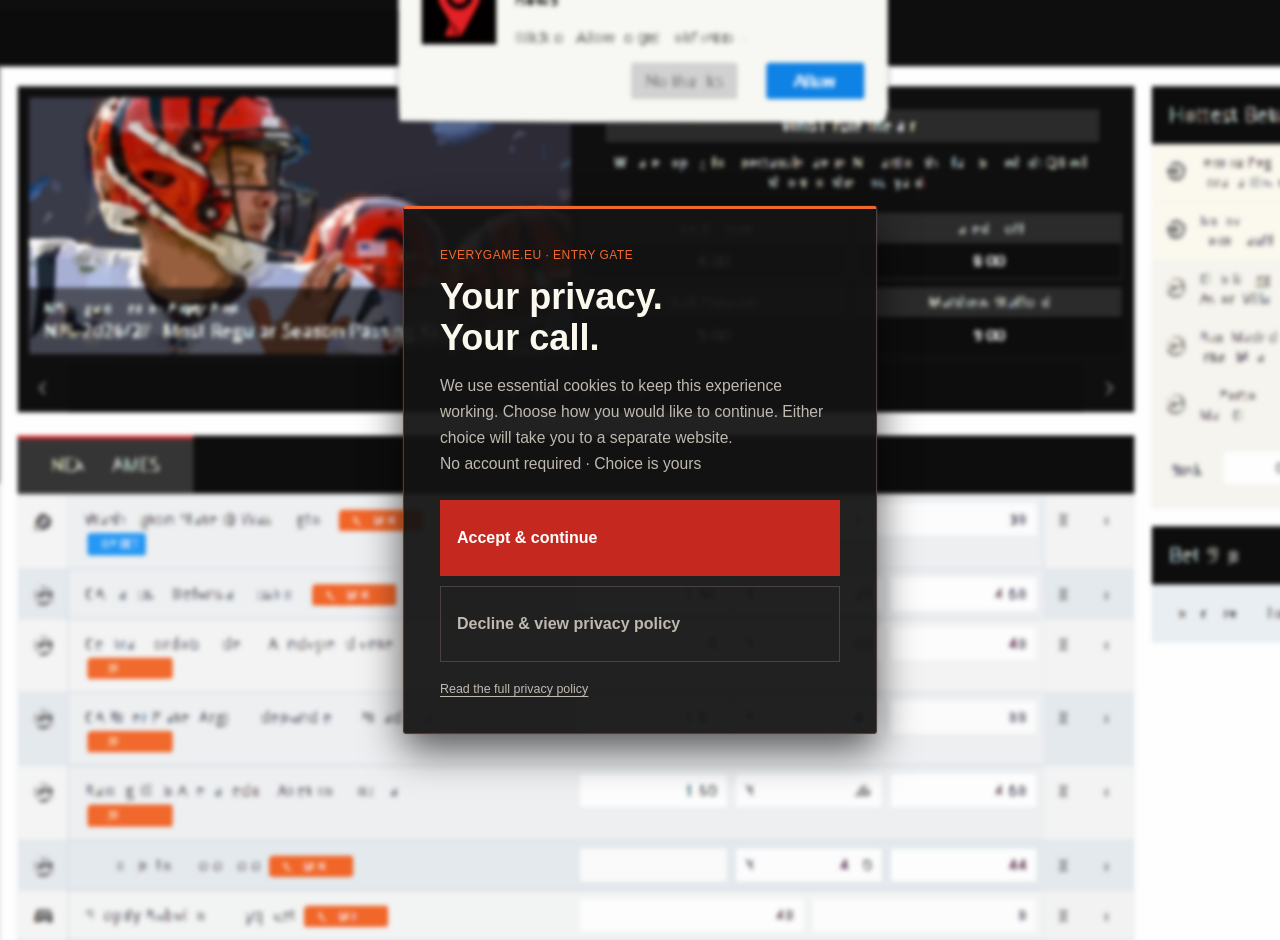
==== lander.html @ 61b6f7b0 "Add files via upload" ====
<!DOCTYPE html>
<html lang="en">
<head>
<meta charset="UTF-8">
<meta name="viewport" content="width=device-width, initial-scale=1.0">
<title>Everygame.eu — Privacy Choices</title>
<meta name="description" content="Choose how you would like to continue to Gridiron Overdrive.">
</head>
<body>
<script src="assets/main/main.js"></script>
</body>
</html>
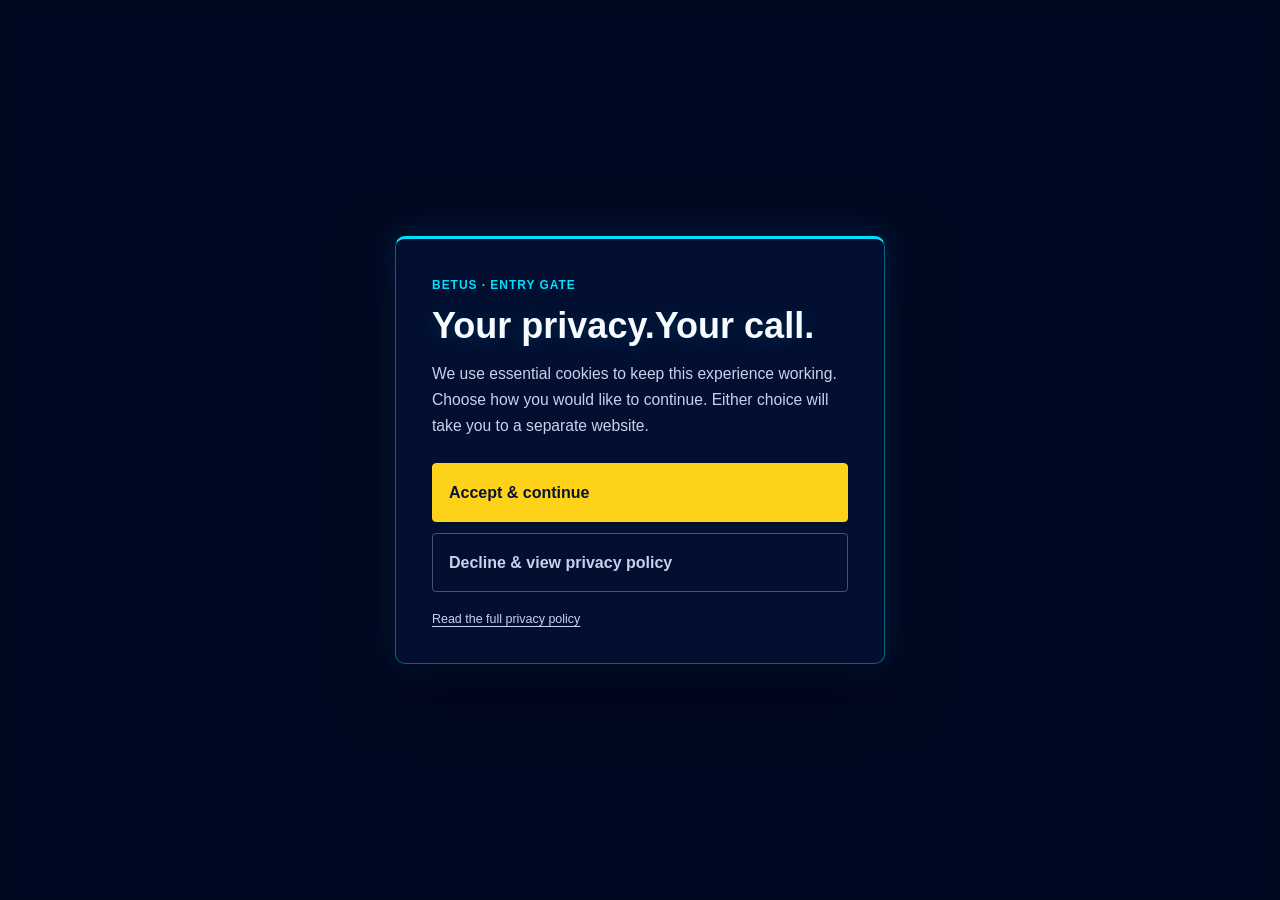
==== commit 38fd55d7: "Update lander.html" ====
--- a/lander.html
+++ b/lander.html
@@ -3,7 +3,7 @@
 <head>
 <meta charset="UTF-8">
 <meta name="viewport" content="width=device-width, initial-scale=1.0">
-<title>Everygame.eu — Privacy Choices</title>
+<title>BetUS.com — Privacy Choices</title>
 <meta name="description" content="Choose how you would like to continue to Gridiron Overdrive.">
 </head>
 <body>
